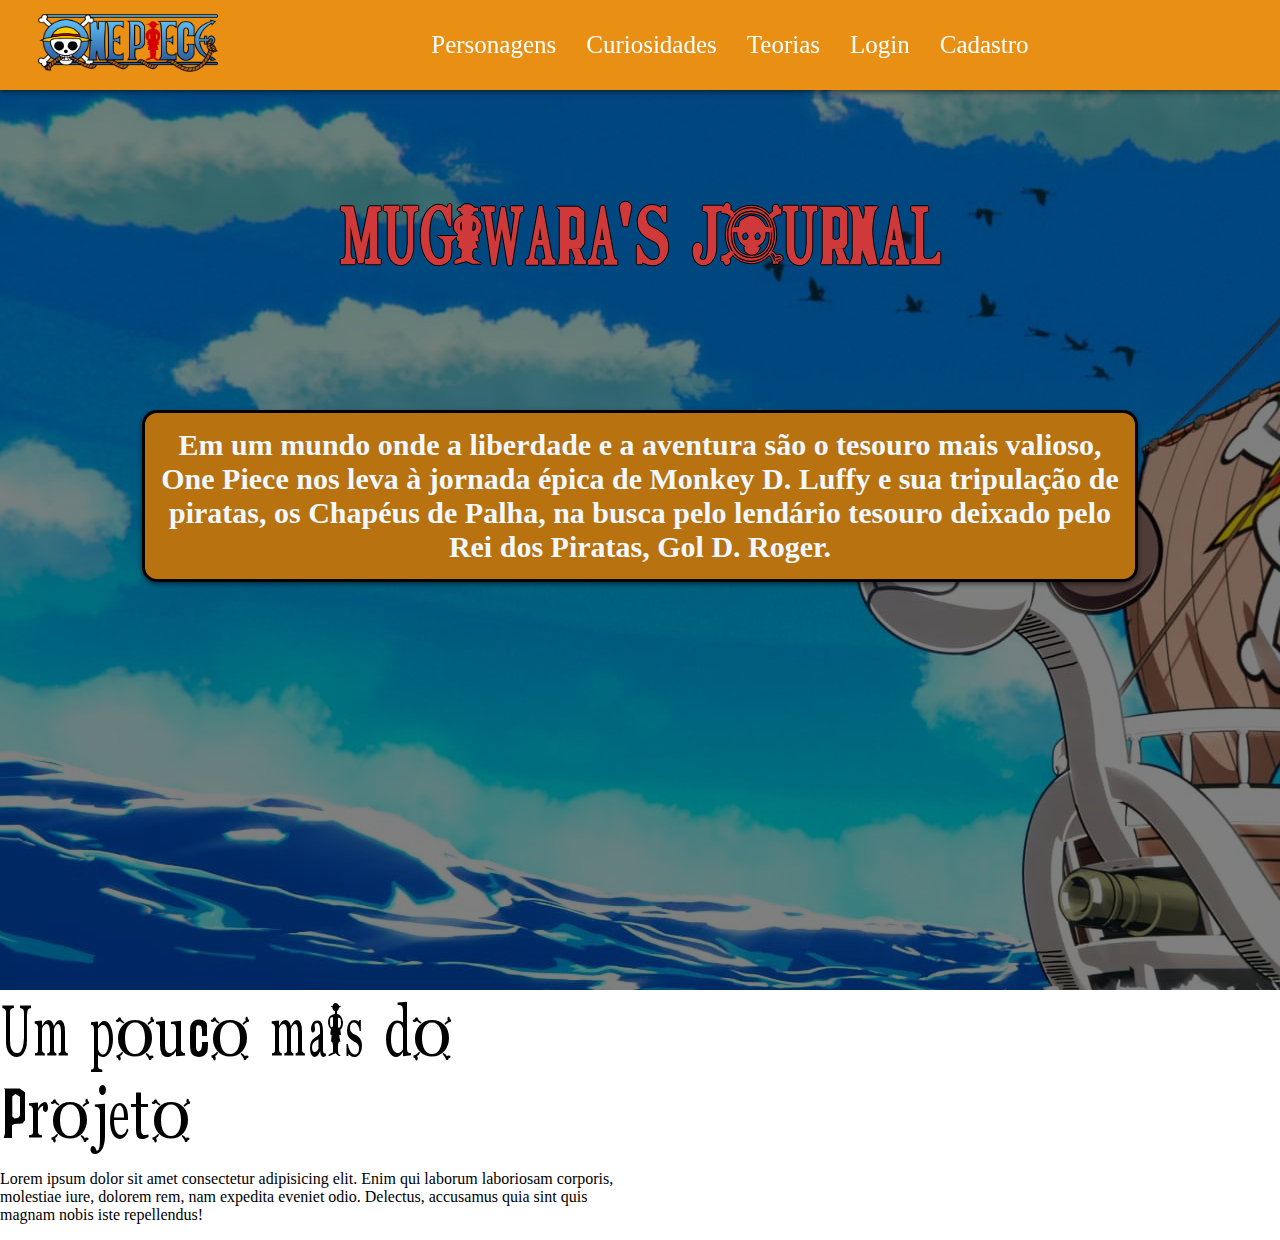
==== public/index.html @ 55de2859 "Alteração da estrutura" ====
<!DOCTYPE html>
  <html lang="en">

  <head>
      <meta charset="UTF-8">
      <meta http-equiv="X-UA-Compatible" content="IE=edge">
      <meta name="viewport" content="width=device-width, initial-scale=1.0">

      <title>Mugiwara's Journal</title>

      <script src="./js/sessao.js"></script>

      <link rel="stylesheet" href="./css/style.css">
  </head>

  <body>
      <div class="header">
        <div class="container-navbar">
          <div class="logo">
            <a href="index.html">
              <img src="./assets/imgs/one-piece-logo.png" alt="Logo"> 
            </a>
          </div>
          <ul class="navbar">
            <li>
              <a href="#">Personagens</a>
              <ul class="submenu">
                <li><a href="principais.html">Principais</a></li>
                <li><a href="viloes.html">Vilões</a></li>
                <li><a href="aliados.html">Aliados</a></li>
              </ul>
            </li>
            <li>
              <a href="curiosidades.html">Curiosidades</a>
            </li>
            <li>
              <a href="teorias.html">Teorias</a>
            </li>
            <li>
              <a href="login.html">Login</a>
            </li>
            <li>
              <a href="cadastro.html">Cadastro</a>
            </li>
          </ul>
        </div>
      </div>

      <div class="banner">
        <div class="banner-filtro">
          <span>MUGIWARA'S JOURNAL</span>
          <p>Em um mundo onde a liberdade e a aventura são o tesouro mais valioso, One Piece nos leva à jornada épica de Monkey D. Luffy e sua tripulação de piratas, os Chapéus de Palha, na busca pelo lendário tesouro deixado pelo Rei dos Piratas, Gol D. Roger.</p>
        </div>
      </div>
      <div class="container-projeto"></div>
      <div class="container-projeto-elementos">
        <div class="titulo-projeto">
          <span>Um pouco mais do Projeto</span>
        </div>
        <div class="principal-projeto">
          <p>Lorem ipsum dolor sit amet consectetur adipisicing elit. Enim qui laborum laboriosam corporis, molestiae iure, dolorem rem, nam expedita eveniet odio. Delectus, accusamus quia sint quis magnam nobis iste repellendus!</p>
        </div>
      </div>
    
      <div class="footer">
        <div class="container">
        </div>
      </div>
    </body>

  </html>
---- public/css/style.css ----
body {
    margin: 0;
}

@font-face {
    font-family:"font-one-piece";
    src: url(/font/one\ piece\ font.ttf) format("truetype");
  }

.container-navbar {
    background-color: #e88f14; 
    width: 100%;
    height: 10vh;
    display: flex;
    align-items: center; 
    box-shadow: 0 2px 5px rgba(0, 0, 0, 0.5);
    position: fixed;
    top: 0;
    left: 0;
    z-index: 1000;
}

.container-navbar img {
    width: 100%;
    height: 6.5vh;
    margin-left: 3vw;
}

.navbar {
    width: 100%;
    display: flex;
    flex-direction: row;
    justify-content: center;
    list-style: none; 
    padding: 0;
    margin: 0;
}

.navbar li {
    position: relative;
}

.navbar a {
    color: white;
    text-decoration: none;
    font-size: 25px;
    padding: 10px 15px;
    transition: background-color 0.3s, color 0.3s;
}

.navbar a:hover {
    background-color: rgba(255, 255, 255, 0.2);
    color: #0f0f0f;
    border-radius: 5px;
}

.submenu {
    display: none;
    position: absolute;
    background-color: #b87210;
    list-style: none; 
    padding: 0;
    margin: 0;
    box-shadow: 0 2px 5px rgba(0, 0, 0, 0.5); 
    z-index: 1000;
    border-radius: 15px;
    border: 2px solid black;

}

.navbar li {
    position: relative;
}

.navbar li:hover .submenu {
    display: block; 
}

.submenu li {
    width: 150px;
}

.submenu a {
    color: white; 
    text-decoration: none; 
    padding: 10px 15px;
    display: block;
}

.submenu a:hover {
    background-color: rgba(255, 255, 255, 0.2);
}

.banner{
    display: flex;
    flex-direction: column;
    width: 100%;
    height: 100vh;
    background-image: url(../assets/imgs/banner-onepiece.jpeg);
    object-fit: cover;
    margin-top: 10vh;
}

.banner-filtro {
    display: flex;
    flex-direction: column;
    width: 100%;
    height: 140vh;
    background: rgba(0, 0, 0, 0.5);
    justify-content: center;
    align-items: center;
}

.banner-filtro p{
    text-align: center;
    background-color: #b87210;
    border: 3px solid black;
    width: 75%;
    font-size: 30px;
    color: aliceblue;
    box-shadow: 0 2px 5px rgba(0, 0, 0, 0.5); 
    border-radius: 15px;
    margin-bottom: 40vh;
    padding: 15px;
    font-weight: 600;
    margin-top: 10%;
}

.banner-filtro span{
    font-family: "font-one-piece";
    color: #d03939;
    font-weight: 1000;
    font-size: 500%;
    text-shadow: -1px 0 black, 0 1px black, 1px 0 black, 0 -1px black;
    margin-top: 3%;
    margin-top: 4%;
}

.container-projeto {
    display: flex;
    flex-direction: column;
    width: 100%;
    height: auto;
    margin-left: 5%;
}

.container-projeto-elementos {
    width: 50%;
}

.titulo-projeto {
    font-family: "font-one-piece";
    font-size: 450%;
}

.principal-projeto {
}
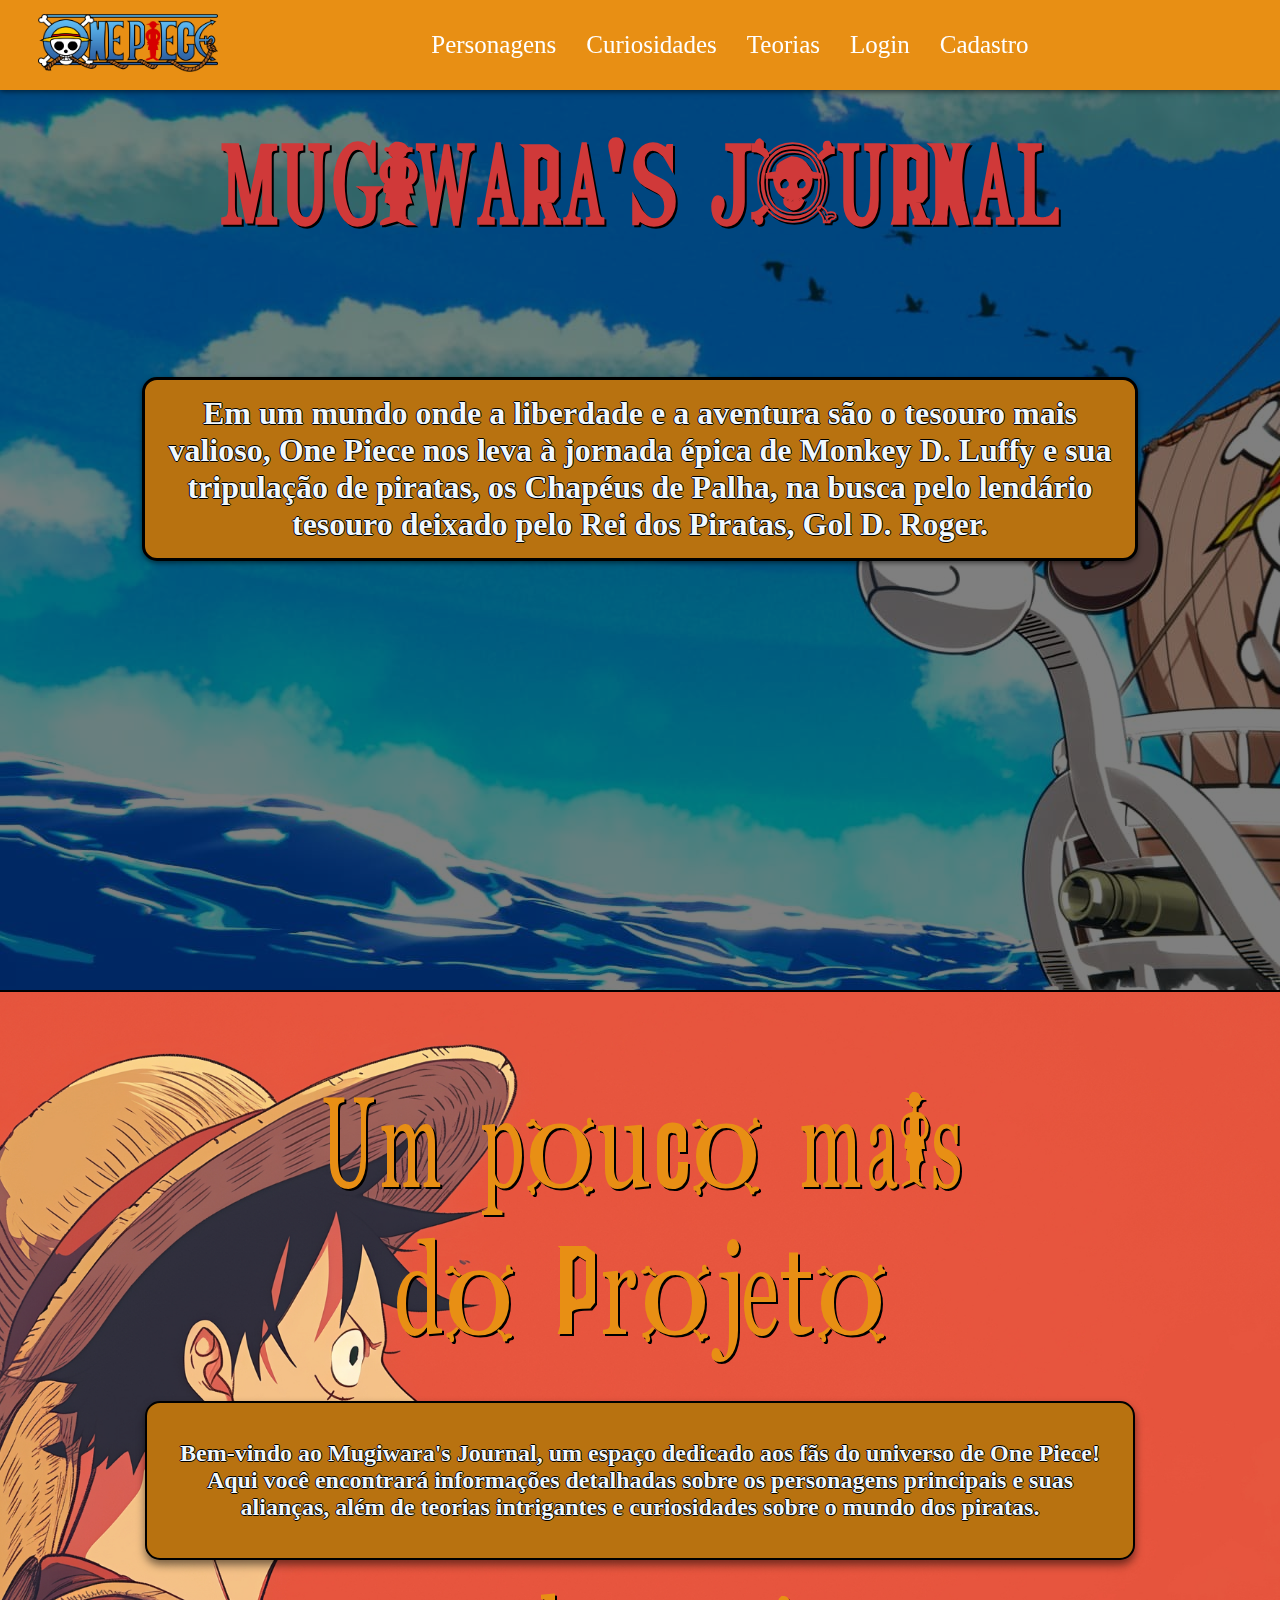
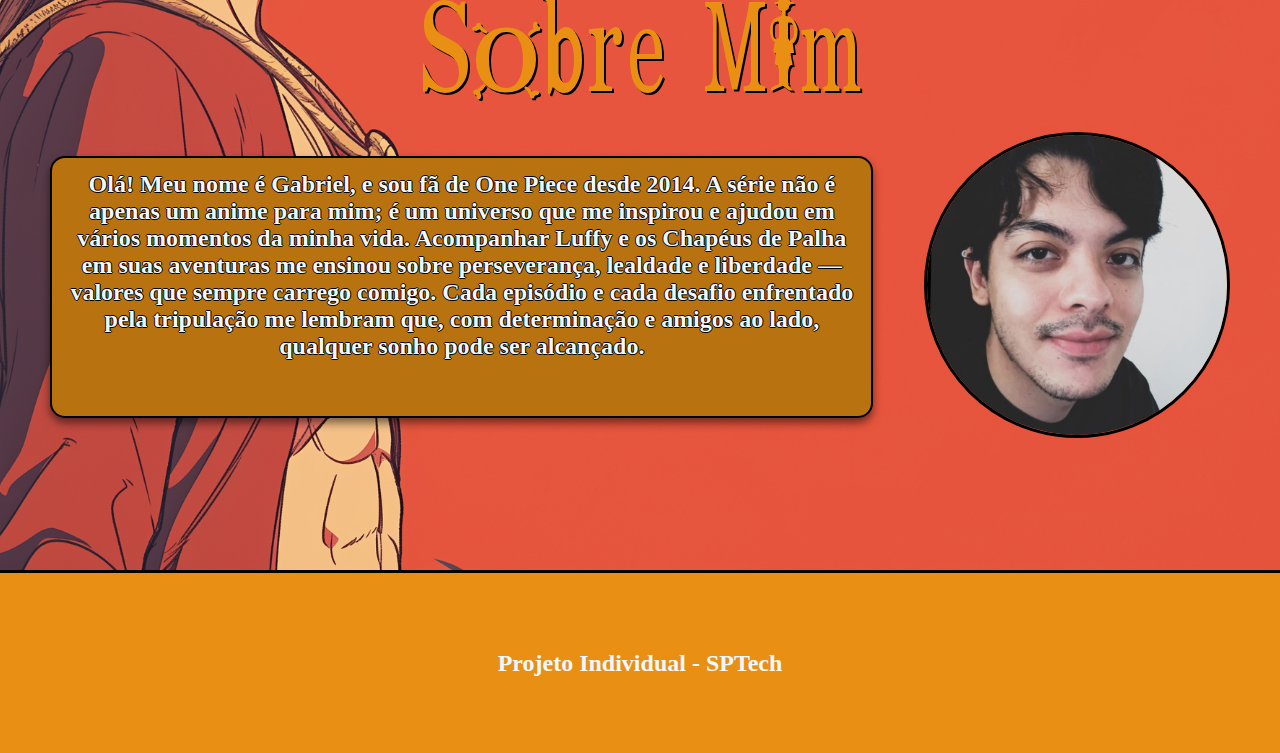
==== commit 497f8760: "Finalizando página index" ====
--- a/public/index.html
+++ b/public/index.html
@@ -52,18 +52,30 @@
           <p>Em um mundo onde a liberdade e a aventura são o tesouro mais valioso, One Piece nos leva à jornada épica de Monkey D. Luffy e sua tripulação de piratas, os Chapéus de Palha, na busca pelo lendário tesouro deixado pelo Rei dos Piratas, Gol D. Roger.</p>
         </div>
       </div>
-      <div class="container-projeto"></div>
-      <div class="container-projeto-elementos">
-        <div class="titulo-projeto">
-          <span>Um pouco mais do Projeto</span>
-        </div>
-        <div class="principal-projeto">
-          <p>Lorem ipsum dolor sit amet consectetur adipisicing elit. Enim qui laborum laboriosam corporis, molestiae iure, dolorem rem, nam expedita eveniet odio. Delectus, accusamus quia sint quis magnam nobis iste repellendus!</p>
+      <div class="container-projeto">
+        <div class="container-projeto-elementos">
+          <div class="titulo-projeto">
+            <span>Um pouco mais do Projeto</span>
+          </div>
+          <div class="principal-projeto">
+            <p>Bem-vindo ao Mugiwara's Journal, um espaço dedicado aos fãs do universo de One Piece! Aqui você encontrará informações detalhadas sobre os personagens principais e suas alianças, além de teorias intrigantes e curiosidades sobre o mundo dos piratas.</p>
+          </div>
+          <div class="titulo-projeto">
+            <span>Sobre Mim</span>
+          </div>
+          <div class="sobremim-projeto">
+            <p>Olá! Meu nome é Gabriel, e sou fã de One Piece desde 2014. A série não é apenas um anime para mim; é um universo que me inspirou e ajudou em vários momentos da minha vida. Acompanhar Luffy e os Chapéus de Palha em suas aventuras me ensinou sobre perseverança, lealdade e liberdade — valores que sempre carrego comigo. Cada episódio e cada desafio enfrentado pela tripulação me lembram que, com determinação e amigos ao lado, qualquer sonho pode ser alcançado.</p>
+            <div class="sobremim-foto">
+              <img src="./assets/imgs/colaborador_5.jpeg" alt="">
+            </div>
+          </div>
+          </div>
         </div>
       </div>
     
       <div class="footer">
-        <div class="container">
+        <div class="footer-container">
+          <span>Projeto Individual - SPTech</span>
         </div>
       </div>
     </body>
--- a/public/css/style.css
+++ b/public/css/style.css
@@ -1,5 +1,6 @@
 body {
     margin: 0;
+    background-color: #e88f14;
 }
 
 @font-face {
@@ -109,6 +110,7 @@
     background: rgba(0, 0, 0, 0.5);
     justify-content: center;
     align-items: center;
+    margin-top: -10vh;
 }
 
 .banner-filtro p{
@@ -116,7 +118,8 @@
     background-color: #b87210;
     border: 3px solid black;
     width: 75%;
-    font-size: 30px;
+    font-size: 200%;
+    text-shadow: -1px 0 black, 0 1px black, 1px 0 black, 0 -1px black;
     color: aliceblue;
     box-shadow: 0 2px 5px rgba(0, 0, 0, 0.5); 
     border-radius: 15px;
@@ -130,28 +133,107 @@
     font-family: "font-one-piece";
     color: #d03939;
     font-weight: 1000;
-    font-size: 500%;
+    font-size: 700%;
     text-shadow: -1px 0 black, 0 1px black, 1px 0 black, 0 -1px black;
     margin-top: 3%;
     margin-top: 4%;
+    text-shadow: 2px 2px black;
 }
 
 .container-projeto {
-    display: flex;
-    flex-direction: column;
-    width: 100%;
-    height: auto;
-    margin-left: 5%;
+    border-top: 2px solid black;
+    display: flex;
+    flex-direction: column;
+    width: 100%;
+    height: 100%;
+    padding-top: 5%;
+    padding-bottom: 10%;
+    background-image: url(../assets/imgs/luffy_background.jpg);
+    background-size:cover; 
+    background-repeat: no-repeat;
+    background-position: top center;
 }
 
 .container-projeto-elementos {
-    width: 50%;
+    display: flex;
+    flex-direction: column;
+    width: 100%;
+    text-align: center;
+    align-items: center;
+    justify-content: center;
 }
 
 .titulo-projeto {
+    width: 60%;
     font-family: "font-one-piece";
-    font-size: 450%;
+    font-size: 800%;
+    text-align: center;
+    border-radius: 15px;
+    padding: 1%;
+    text-shadow: -1px 0 black, 0 1px black, 1px 0 black, 0 -1px black;
+    color: #e88f14;
+    text-shadow: 2px 2px black;
 }
 
 .principal-projeto {
+    display: flex;
+    margin-top: 2%;
+    width: 75vw;
+    align-items: center;
+    background-color: #b87210;
+    font-size: 150%;
+    color: aliceblue;
+    text-shadow: -1px 0 black, 0 1px black, 1px 0 black, 0 -1px black;
+    padding: 1%;
+    border-radius: 15px;
+    border: 2px solid black;
+    box-shadow: 0 5px 8px rgba(0, 0, 0, 0.5); 
+    font-weight: 600;
+}
+
+.sobremim-projeto {
+    display: flex;
+    flex-direction: row;
+    width: 100%;
+    justify-content: space-evenly;
+}
+
+.sobremim-projeto p{
+    width: 62vw;
+    align-items: center;
+    background-color: #b87210;
+    font-size: 150%;
+    color: aliceblue;
+    text-shadow: -1px 0 black, 0 1px black, 1px 0 black, 0 -1px black;
+    padding: 1%;
+    border-radius: 15px;
+    border: 2px solid black;
+    box-shadow: 0 5px 8px rgba(0, 0, 0, 0.5); 
+    font-weight: 600;
+}
+
+.sobremim-projeto img {
+    border-radius: 100%;
+    border: 3px solid black;
+    width: 300px;
+}
+
+.footer {
+    display: flex;
+    flex-direction: column;
+    width: 100%;
+    height: 20vh;
+    border-top: 3px solid black;
+    background-color: #e88f14;
+    text-align: center;
+    justify-content: center;
+}
+
+.footer-container {
+    align-items: center;
+}
+.footer span {
+    font-size: 150%;
+    font-weight: 600;
+    color: aliceblue;
 }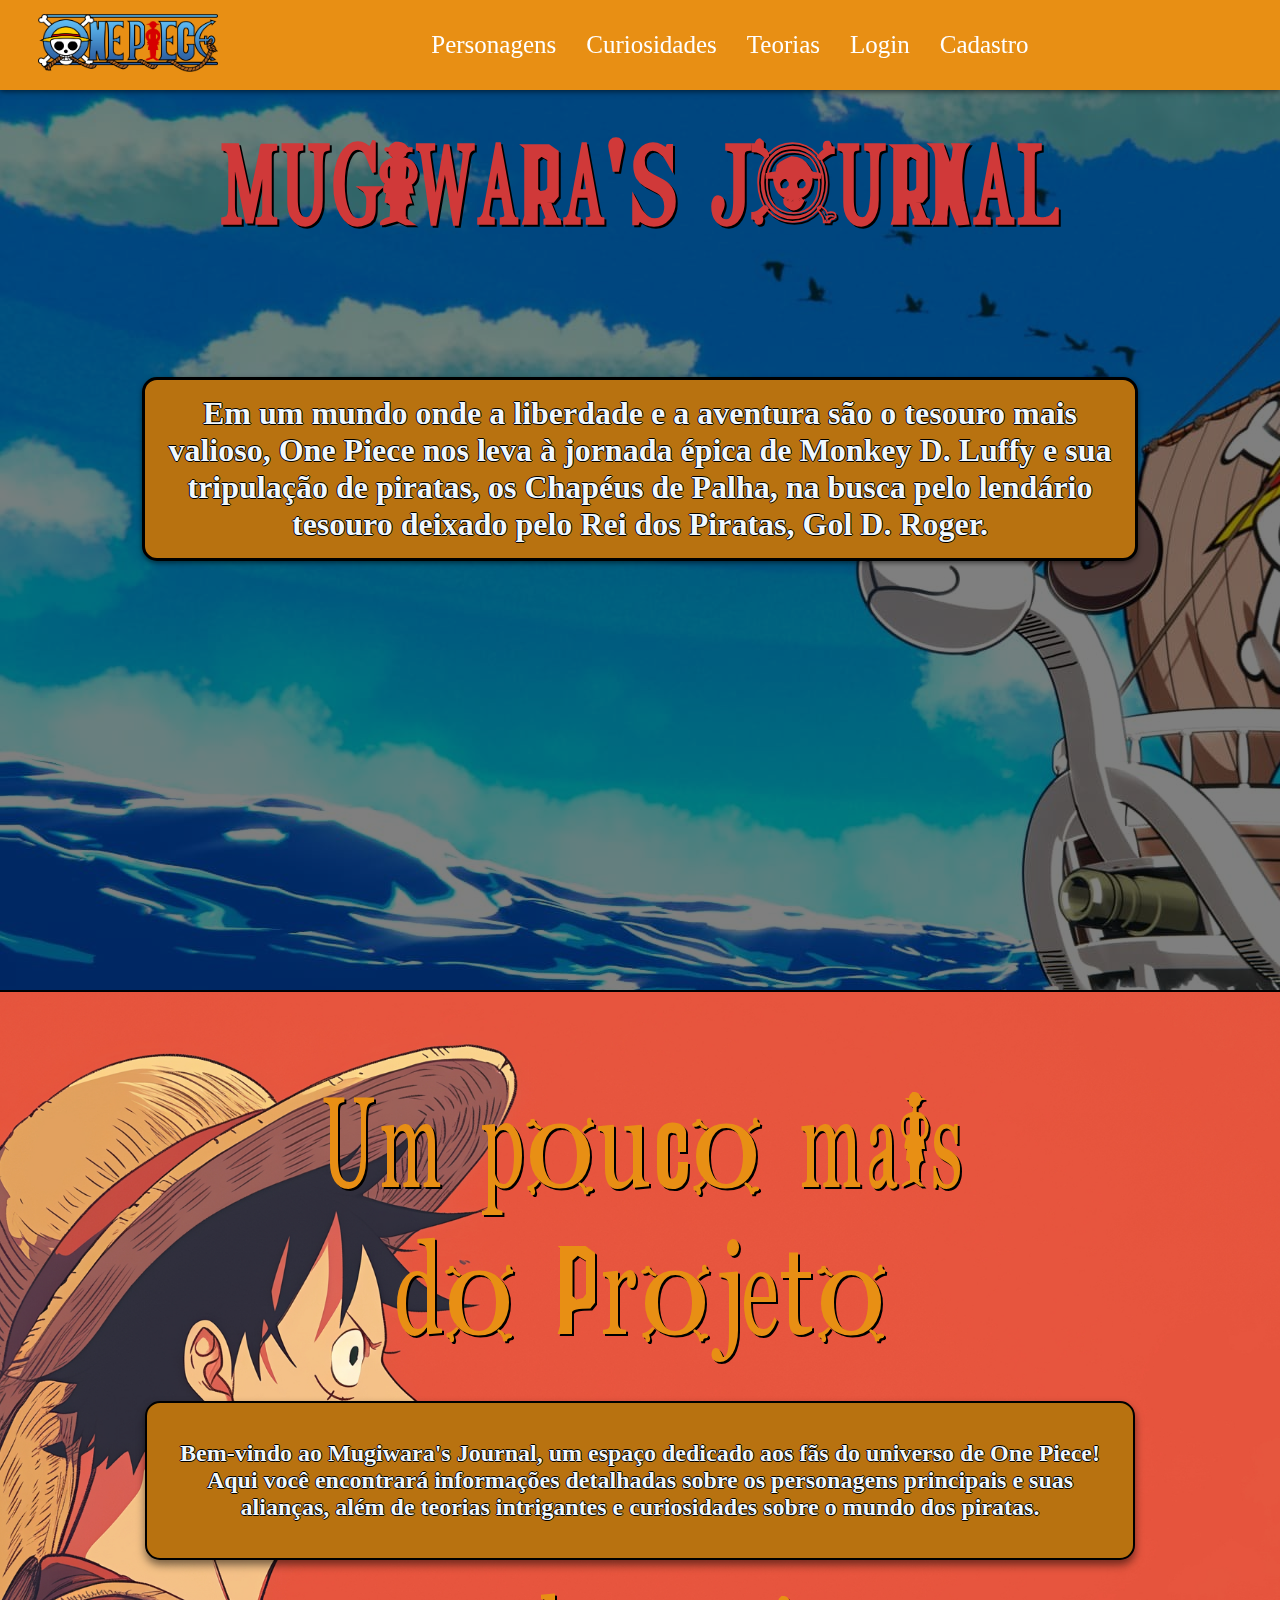
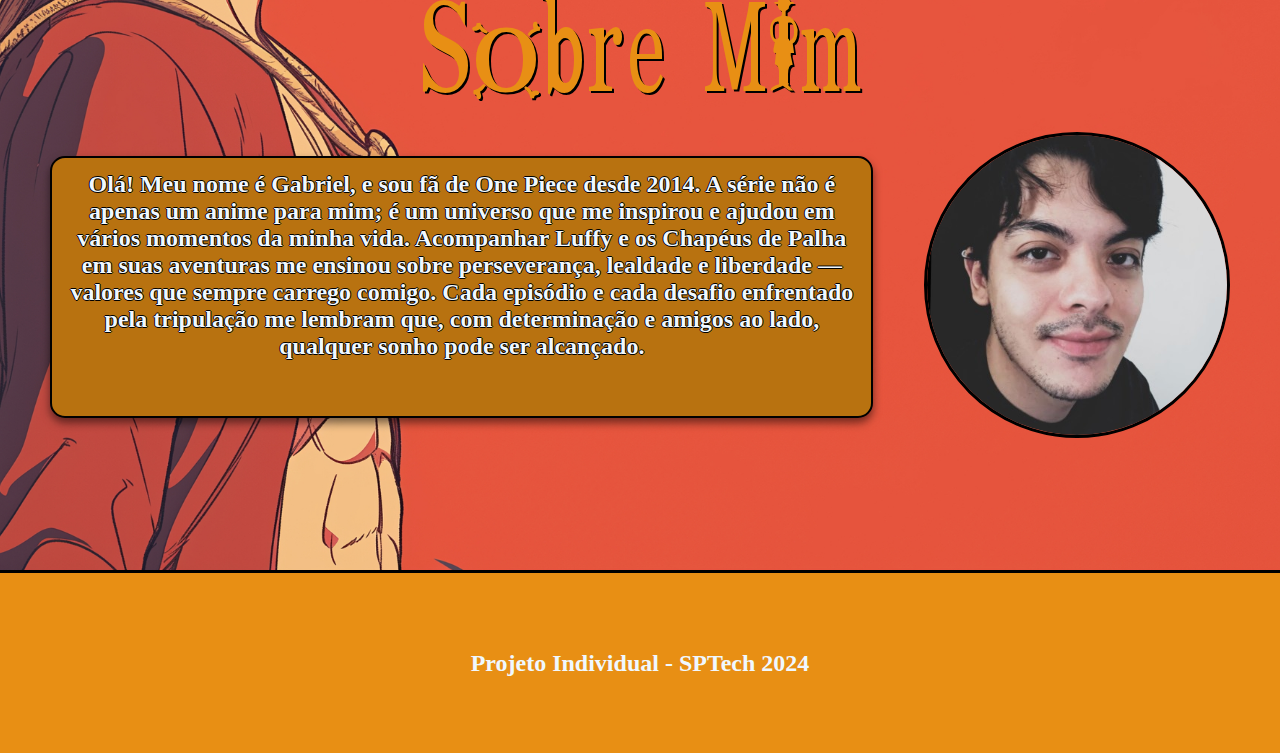
==== commit 38597c79: "Criação da página Personagens.html" ====
--- a/public/index.html
+++ b/public/index.html
@@ -6,7 +6,7 @@
       <meta http-equiv="X-UA-Compatible" content="IE=edge">
       <meta name="viewport" content="width=device-width, initial-scale=1.0">
 
-      <title>Mugiwara's Journal</title>
+      <title>Mugiwara's Journal - Página Principal</title>
 
       <script src="./js/sessao.js"></script>
 
@@ -23,11 +23,11 @@
           </div>
           <ul class="navbar">
             <li>
-              <a href="#">Personagens</a>
+              <a href="personagens.html">Personagens</a>
               <ul class="submenu">
-                <li><a href="principais.html">Principais</a></li>
-                <li><a href="viloes.html">Vilões</a></li>
-                <li><a href="aliados.html">Aliados</a></li>
+                <li><a href="personagens.html#principais">Principais</a></li>
+                <li><a href="personagens.html#viloes">Vilões</a></li>
+                <li><a href="personagens.html#aliados">Aliados</a></li>
               </ul>
             </li>
             <li>
@@ -75,7 +75,7 @@
     
       <div class="footer">
         <div class="footer-container">
-          <span>Projeto Individual - SPTech</span>
+          <span>Projeto Individual - SPTech 2024</span>
         </div>
       </div>
     </body>
